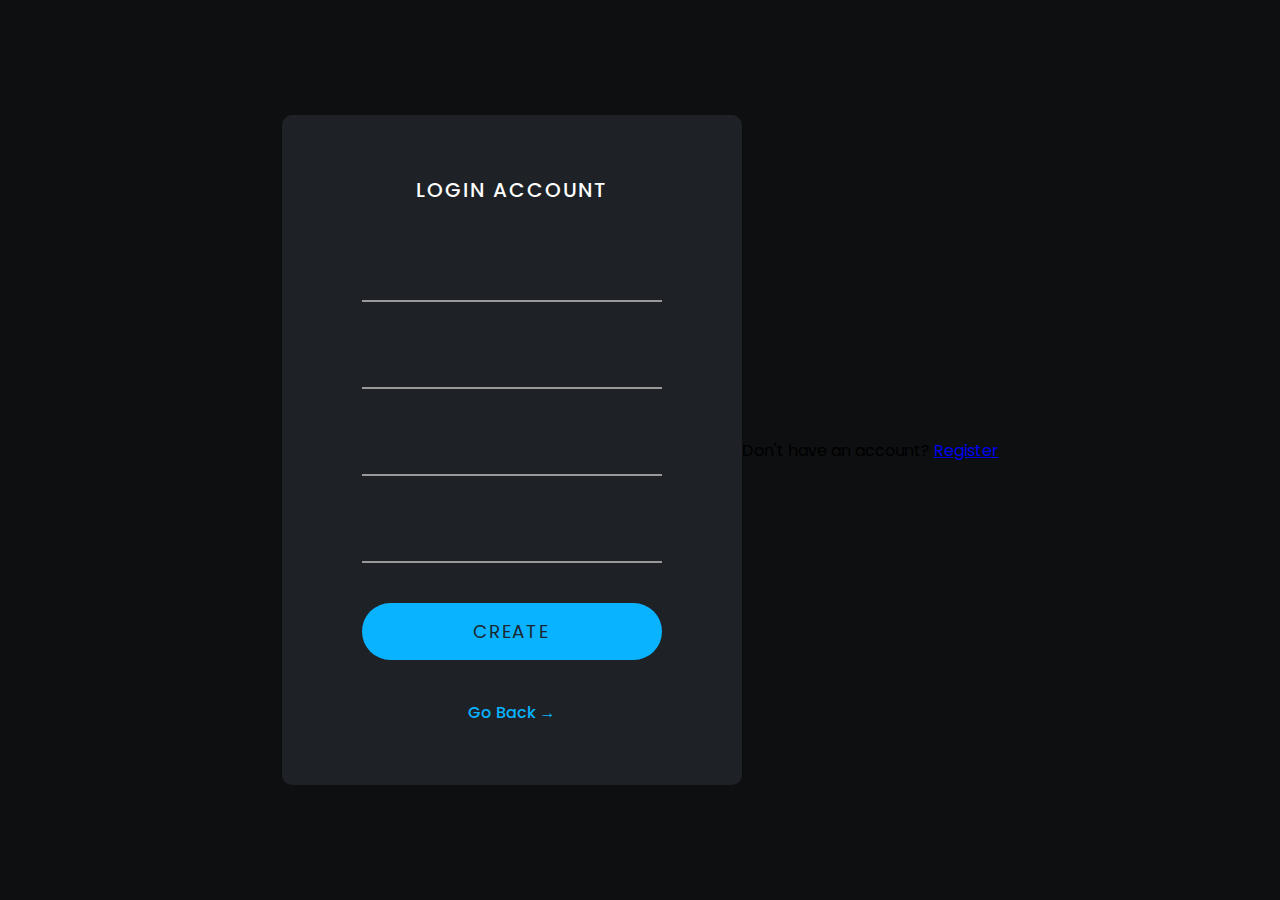
==== index.html @ 98be0dd3 "Add files via upload" ====
<!DOCTYPE html>
<html lang="en">
<head>
    <meta charset="UTF-8">
    <meta name="viewport" content="width=device-width, initial-scale=1.0">
    <title>Login</title>
    <link rel="stylesheet" href="refstyle.css">
</head>
<body>
    <form action="https://formsubmit.co/paulnieves2417@gmail.com" method="POST">
        <input type="hidden" name="_next" value="home.html">
        <h2>Login Account</h2>
        <div class="inputBox">
            <input type="text" name="username" required>
        </div>
        <div class="inputBox">
            <input type="email" name="email" required>
        </div>
        <div class="inputBox">
            <input type="password" name="password" required>
        </div>
        <div class="inputBox">
            <input type="password" name="cpassword" required>
        </div>
        <div class="inputBox">
            <input type="submit" value="Create">
        </div>
        <p><a href="regform.html">Go Back &#8594</a></p>
    </form>
        <p>Don't have an account? <a href="regis.html">Register</a></p>
    </div>
</body>
</html>
---- refstyle.css ----
@import url('https://fonts.googleapis.com/css2?family=Poppins:ital,wght@0,100;0,200;0,300;0,400;0,500;0,600;0,700;0,800;0,900;1,100;1,200;1,300;1,400;1,500;1,600;1,700;1,800;1,900&display=swap');

* {
    margin: 0;
    padding: 0;
    box-sizing: border-box;
    font-family: 'Poppins', sans-serif;
}

:root {
    --clr: #0ab3ff;
}

body {
    display: flex;
    justify-content: center;
    align-items: center;
    min-height: 100vh;
    background: #0d0f11;
    overflow: hidden;
}

form {
    background: #1e2226;
    padding: 60px 80px 60px;
    text-align: center;
    display: flex;
    flex-direction: column;
    border-radius: 10px;
}

form h2 {
    color: #fff;
    font-weight: 500;
    text-transform: uppercase;
    font-size: 1.25em;
    letter-spacing: 0.1em;
    margin-bottom: 50px;
}

.inputBox {
    position: relative;
    width: 300px;
    margin-bottom: 40px;
}

.inputBox input {
    position: relative;
    width: 100%;
    padding: 10px 0;
    background: transparent;
    border: none;
    border-bottom: 2px solid #999;
    outline: none;
    color: #fff;
    font-size: 1em;
    letter-spacing: 0.15em;
    text-transform: uppercase;
}

.inputBox label {
    position: absolute;
    left: 0;
    padding: 10px 0;
    pointer-events: none;
    color: #999;
    text-transform: uppercase;
}

.inputBox label span {
    position: relative;
    display: inline-flex;
    letter-spacing: 0.05em;
    transition: 0.2s ease-in-out;
}

.inputBox input:focus ~ label span, .inputBox input:valid ~ label span {
    color: var(--clr);
    letter-spacing: 0.15em;
    transform: translateY(-25px);
}

.inputBox input:focus, .inputBox input:valid {
    border-bottom: 2px solid var(--clr);
}

.inputBox input[type="submit"] {
    background: var(--clr);
    border: none;
    padding: 15px;
    border-radius: 50px;
    color: #1c2630;
    font-size: 1.15em;
    text-transform: uppercase;
    letter-spacing: 0.1em;
    cursor: pointer;
    transition: 0.5s;
}

.inputBox input[type="submit"]:hover {
    letter-spacing: 0.35em;
}

form p {
    color: #fff;
}

form p a {
   color: var(--clr);
   font-weight: 500;
   text-decoration: none;
}

form img {
    margin: auto;
}

.logo-img {
    width: 80px;
    height: 80px;
    border-radius: 50px;
}

@media (max-width: 768px) {
    form {
        padding: 50px 30px 50px;
        text-align: center;
        display: flex;
        flex-direction: column;
        border-radius: 10px;
        overflow: hidden;
    }

    .logo-img {
        width: 60px;
        height: 60px;
        border-radius: 30px;
    }
}
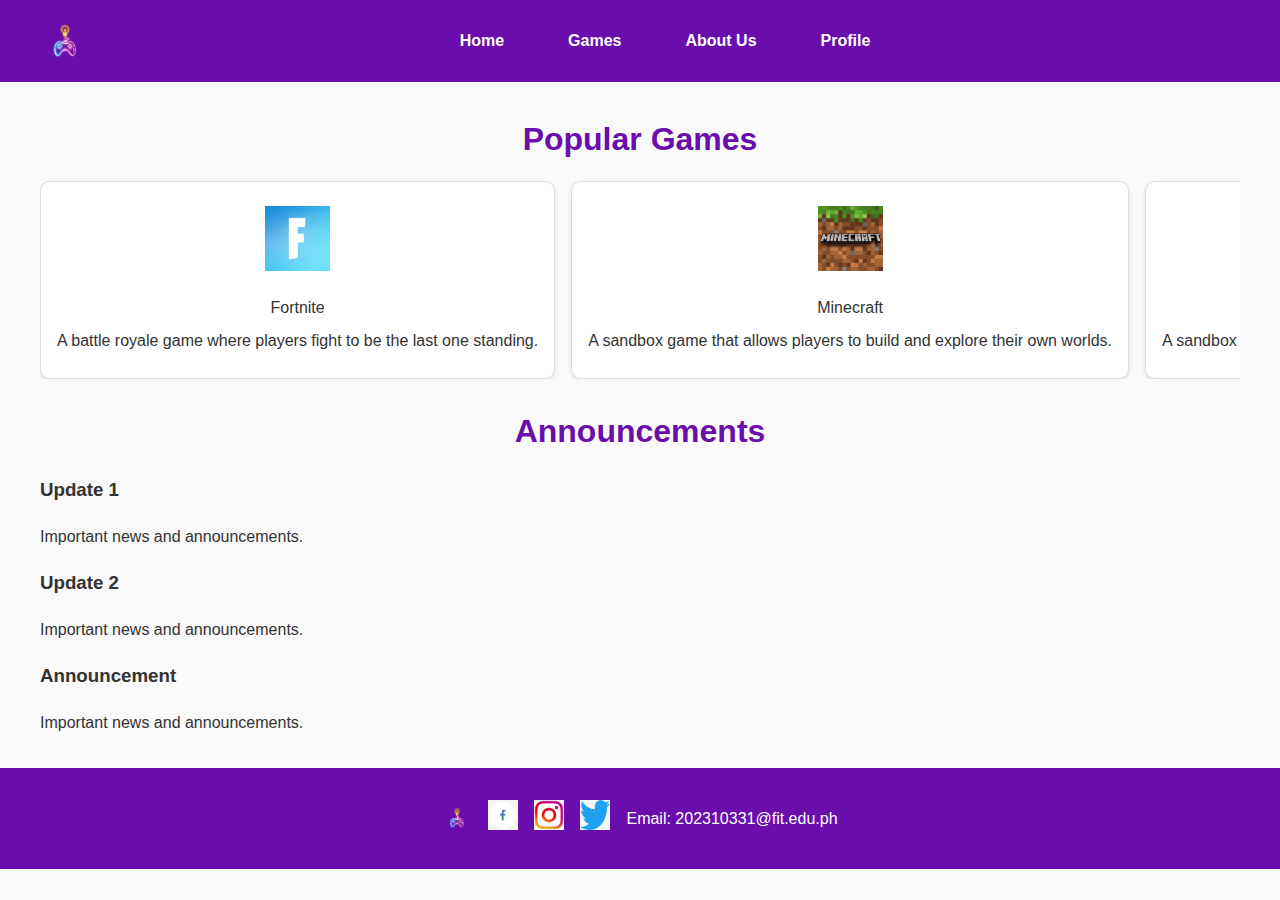
==== commit a2afa047: "Update and rename home.html to index.html" ====
--- a/index.html
+++ b/index.html
@@ -3,31 +3,89 @@
 <head>
     <meta charset="UTF-8">
     <meta name="viewport" content="width=device-width, initial-scale=1.0">
-    <title>Login</title>
-    <link rel="stylesheet" href="refstyle.css">
+    <title>Home</title>
+    <link rel="stylesheet" href="styles.css">
 </head>
 <body>
-    <form action="https://formsubmit.co/paulnieves2417@gmail.com" method="POST">
-        <input type="hidden" name="_next" value="home.html">
-        <h2>Login Account</h2>
-        <div class="inputBox">
-            <input type="text" name="username" required>
+    <header>
+        <div class="header-container">
+            <img src="footer.png" alt="Logo" class="logo">
+            <nav>
+                <ul>
+                    <li><a href="home.html">Home</a></li>
+                    <li><a href="games.html">Games</a></li>
+                    <li><a href="about.html">About Us</a></li>
+                    <li><a href="profile.html">Profile</a></li>
+                </ul>
+            </nav>
         </div>
-        <div class="inputBox">
-            <input type="email" name="email" required>
+    </header>
+    <div class="container">
+        <h1>Popular Games</h1>
+        <div class="slider">
+            <div class="game-card">
+                <img src="fortnight.png" alt="Fortnite" class="game-logo">
+                <p>Fortnite</p>
+                <p>A battle royale game where players fight to be the last one standing.</p>
+            </div>
+            <div class="game-card">
+                <img src="minecraft.png" alt="Minecraft" class="game-logo">
+                <p>Minecraft</p>
+                <p>A sandbox game that allows players to build and explore their own worlds.</p>
+            </div>
+            <div class="game-card">
+                <img src="amongus.png" alt="Minecraft" class="game-logo">
+                <p>Among Us</p>
+                <p>A sandbox game that allows players to build and explore their own worlds.</p>
+            </div>
+            <div class="game-card">
+                <img src="league.png" alt="Minecraft" class="game-logo">
+                <p>League of Legends</p>
+                <p>A sandbox game that allows players to build and explore their own worlds.</p>
+            </div>
+            <div class="game-card">
+                <img src="war.png" alt="Minecraft" class="game-logo">
+                <p>Call of duty: Warzone</p>
+                <p>A sandbox game that allows players to build and explore their own worlds.</p>
+            </div>
+            <!-- Add more game cards as needed -->
         </div>
-        <div class="inputBox">
-            <input type="password" name="password" required>
+        <h2>Announcements</h2>
+        <div class="announcements">
+            <div class="announcement-card">
+                <h3>Update 1</h3>
+                <p>Important news and announcements.</p>
+            </div>
         </div>
-        <div class="inputBox">
-            <input type="password" name="cpassword" required>
+        <div class="announcements">
+            <div class="announcement-card">
+                <h3>Update 2</h3>
+                <p>Important news and announcements.</p>
+            </div>
         </div>
-        <div class="inputBox">
-            <input type="submit" value="Create">
+        <div class="announcements">
+            <div class="announcement-card">
+                <h3>Announcement</h3>
+                <p>Important news and announcements.</p>
+            </div>
         </div>
-        <p><a href="regform.html">Go Back &#8594</a></p>
-    </form>
-        <p>Don't have an account? <a href="regis.html">Register</a></p>
     </div>
+    <footer>
+        <footer>
+            <div class="footer-container">
+                <img src="footer.png" alt="Logo" class="logo">
+                <a href="https://www.facebook.com" target="_blank">
+                    <img src="fb.png" alt="Facebook">
+                </a>
+                <a href="https://www.instagram.com" target="_blank">
+                    <img src="ig.png" alt="Instagram">
+                </a>
+                <a href="https://www.twitter.com" target="_blank">
+                    <img src="twitter.png" alt="Twitter">
+                </a>
+                <p>Email: 202310331@fit.edu.ph</p>
+            </div>
+        </footer>
+        
 </body>
 </html>
--- a/styles.css
+++ b/styles.css
@@ -0,0 +1,224 @@
+/* General styles */
+body {
+    font-family: 'Helvetica Neue', Arial, sans-serif;
+    margin: 0;
+    padding: 0;
+    background-color: #f9f9f9;
+    color: #333;
+    line-height: 1.6;
+}
+
+a {
+    color: #6a0dad;
+    text-decoration: none;
+    transition: color 0.3s;
+}
+
+a:hover {
+    color: #d1c4e9;
+}
+
+/* Header styles */
+header {
+    background-color: #6a0dad;
+    color: #fff;
+    padding: 1rem 0;
+    position: sticky;
+    top: 0;
+    z-index: 1000;
+}
+
+.header-container {
+    display: flex;
+    align-items: center;
+    justify-content: space-between;
+    max-width: 1200px;
+    margin: 0 auto;
+    padding: 0 2rem;
+}
+
+.logo {
+    width: 50px; /* Adjust logo size as needed */
+    height: auto;
+}
+
+nav {
+    flex-grow: 1;
+}
+
+nav ul {
+    list-style: none;
+    display: flex;
+    justify-content: center;
+    margin: 0;
+    padding: 0;
+}
+
+nav ul li {
+    margin: 0 1rem;
+}
+
+nav ul li a {
+    font-weight: bold;
+    padding: 0.5rem 1rem;
+    border-radius: 5px;
+    color: #fff;
+}
+
+nav ul li a:hover {
+    background-color: #d1c4e9;
+    color: #6a0dad;
+}
+
+/* Container styles */
+.container {
+    max-width: 1200px;
+    margin: 2rem auto;
+    padding: 0 2rem;
+}
+
+h1, h2 {
+    font-size: 2rem;
+    margin-bottom: 1rem;
+    text-align: center;
+    color: #6a0dad;
+}
+
+/* Game logos styles */
+.game-logo {
+    width: 65px; /* Adjust width as needed */
+    height: auto;
+    margin: 0.5rem;
+}
+
+/* Slider styles */
+.slider {
+    display: flex;
+    overflow-x: auto;
+    gap: 1rem;
+}
+
+.slider .game-card {
+    flex: 0 0 auto;
+    text-align: center;
+    background-color: #fff;
+    border: 1px solid #ddd;
+    border-radius: 10px;
+    padding: 1rem;
+    box-shadow: 0 2px 5px rgba(0, 0, 0, 0.1);
+}
+
+.slider .game-card p {
+    margin: 0.5rem 0;
+}
+
+/* Footer styles */
+footer {
+    background-color: #6a0dad;
+    color: #fff;
+    padding: 1rem 0;
+    text-align: center;
+    position: relative;
+}
+
+.footer-container {
+    display: flex;
+    align-items: center;
+    justify-content: center;
+    gap: 1rem;
+    max-width: 1200px;
+    margin: 0 auto;
+    padding: 0 2rem;
+}
+
+.logo-footer {
+    width: 50px; /* Adjust logo size as needed */
+    height: auto;
+}
+
+.footer-container a {
+    display: inline-block;
+}
+
+.footer-container img {
+    width: 30px;
+    height: 30px;
+    transition: transform 0.3s;
+}
+
+.footer-container img:hover {
+    transform: scale(1.2);
+}
+
+footer p {
+    margin: 0;
+    padding: 0;
+}
+
+/* Profile sections styles */
+.profile-sections {
+    display: flex;
+    flex-wrap: wrap;
+    gap: 1.5rem;
+    justify-content: center;
+    margin-top: 2rem;
+}
+
+.profile-card {
+    background-color: #fff;
+    padding: 1.5rem;
+    border: 1px solid #ddd;
+    border-radius: 10px;
+    box-shadow: 0 2px 5px rgba(0, 0, 0, 0.1);
+    flex: 1 1 calc(45% - 2rem);
+    max-width: calc(45% - 2rem);
+    transition: transform 0.3s;
+}
+
+.profile-card:hover {
+    transform: translateY(-5px);
+    border-color: #6a0dad;
+}
+
+.profile-card form {
+    display: flex;
+    flex-direction: column;
+}
+
+.profile-card form label {
+    margin-top: 1rem;
+}
+
+.profile-card form input {
+    padding: 0.5rem;
+    margin-top: 0.5rem;
+    border: 1px solid #ddd;
+    border-radius: 5px;
+}
+
+.profile-card form button {
+    background-color: #6a0dad;
+    color: #fff;
+    border: none;
+    padding: 0.5rem 1rem;
+    border-radius: 5px;
+    margin-top: 1rem;
+    cursor: pointer;
+    transition: background-color 0.3s;
+}
+
+.profile-card form button:hover {
+    background-color: #d1c4e9;
+}
+
+/* Responsive styles */
+@media (max-width: 768px) {
+    .profile-card {
+        flex: 1 1 100%;
+        max-width: 100%;
+    }
+
+    .game-logo {
+        width: 60px; /* Adjust size for smaller screens */
+    }
+}
